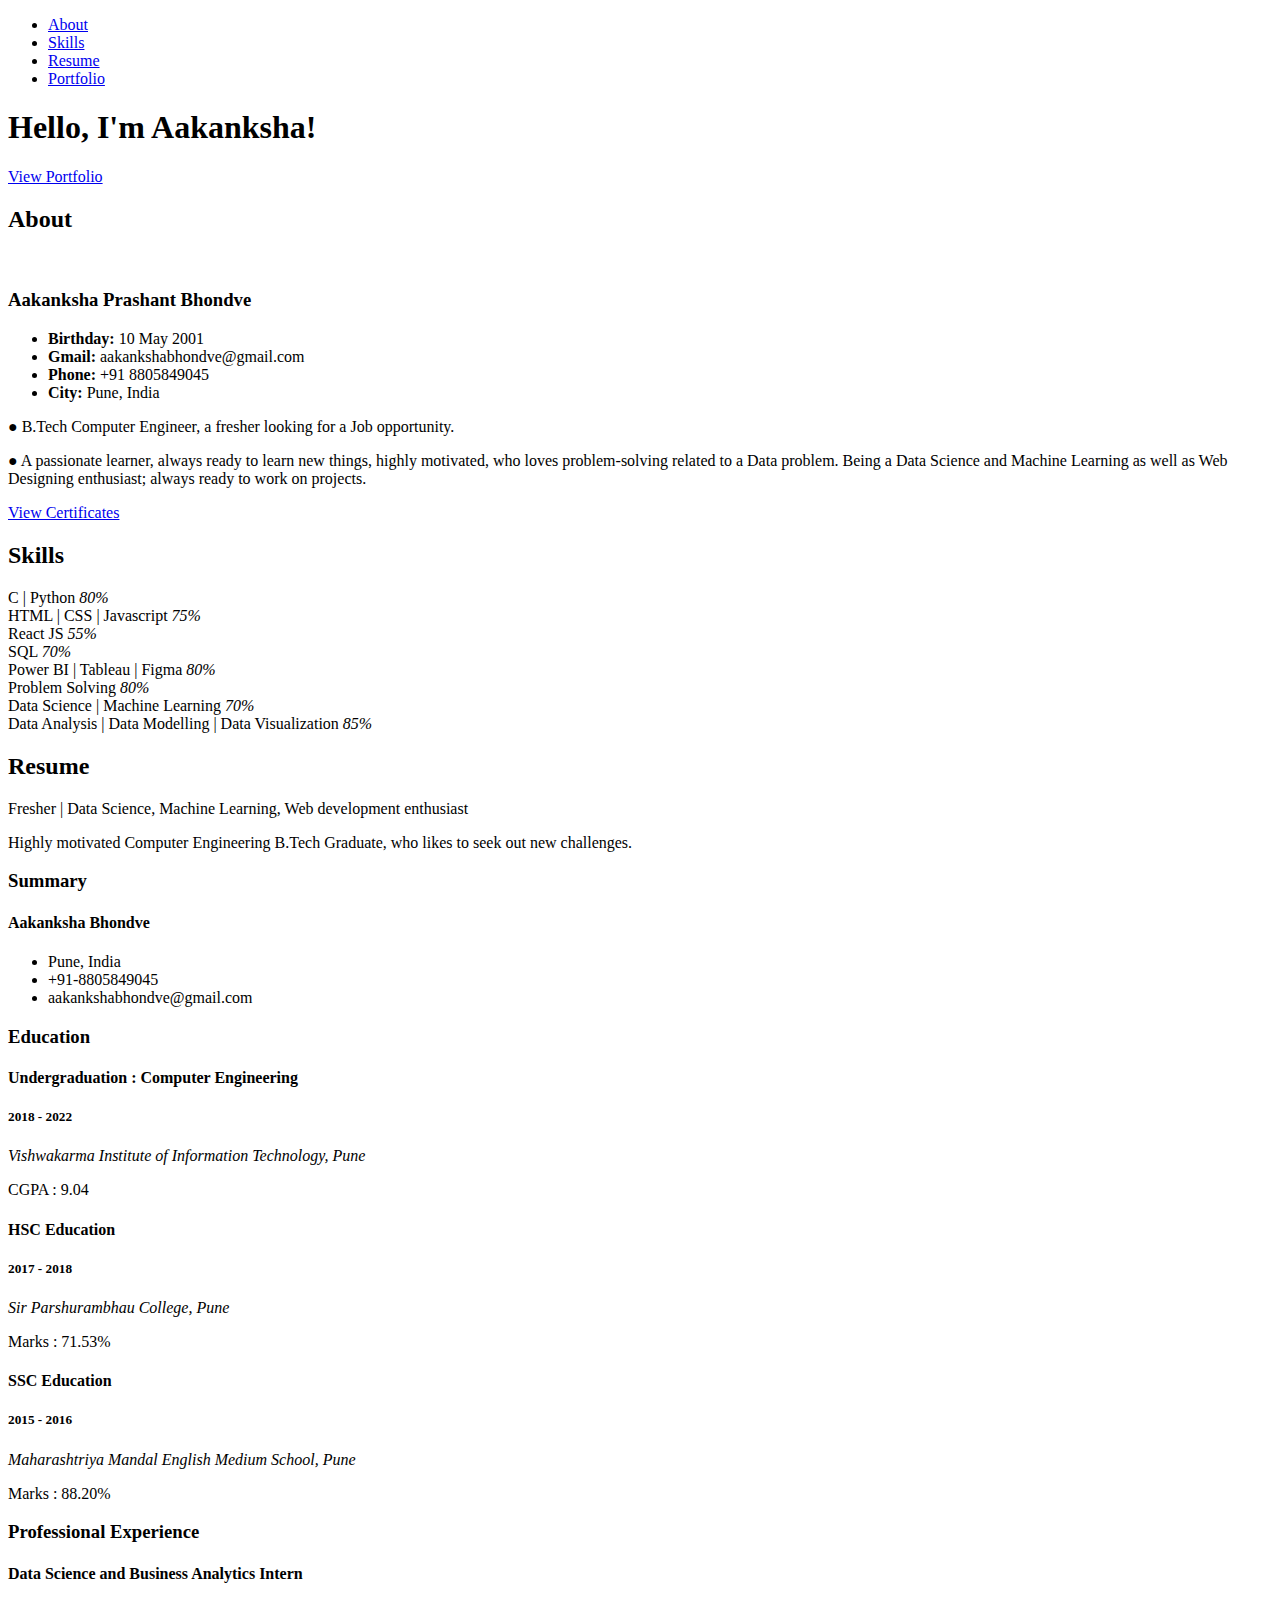
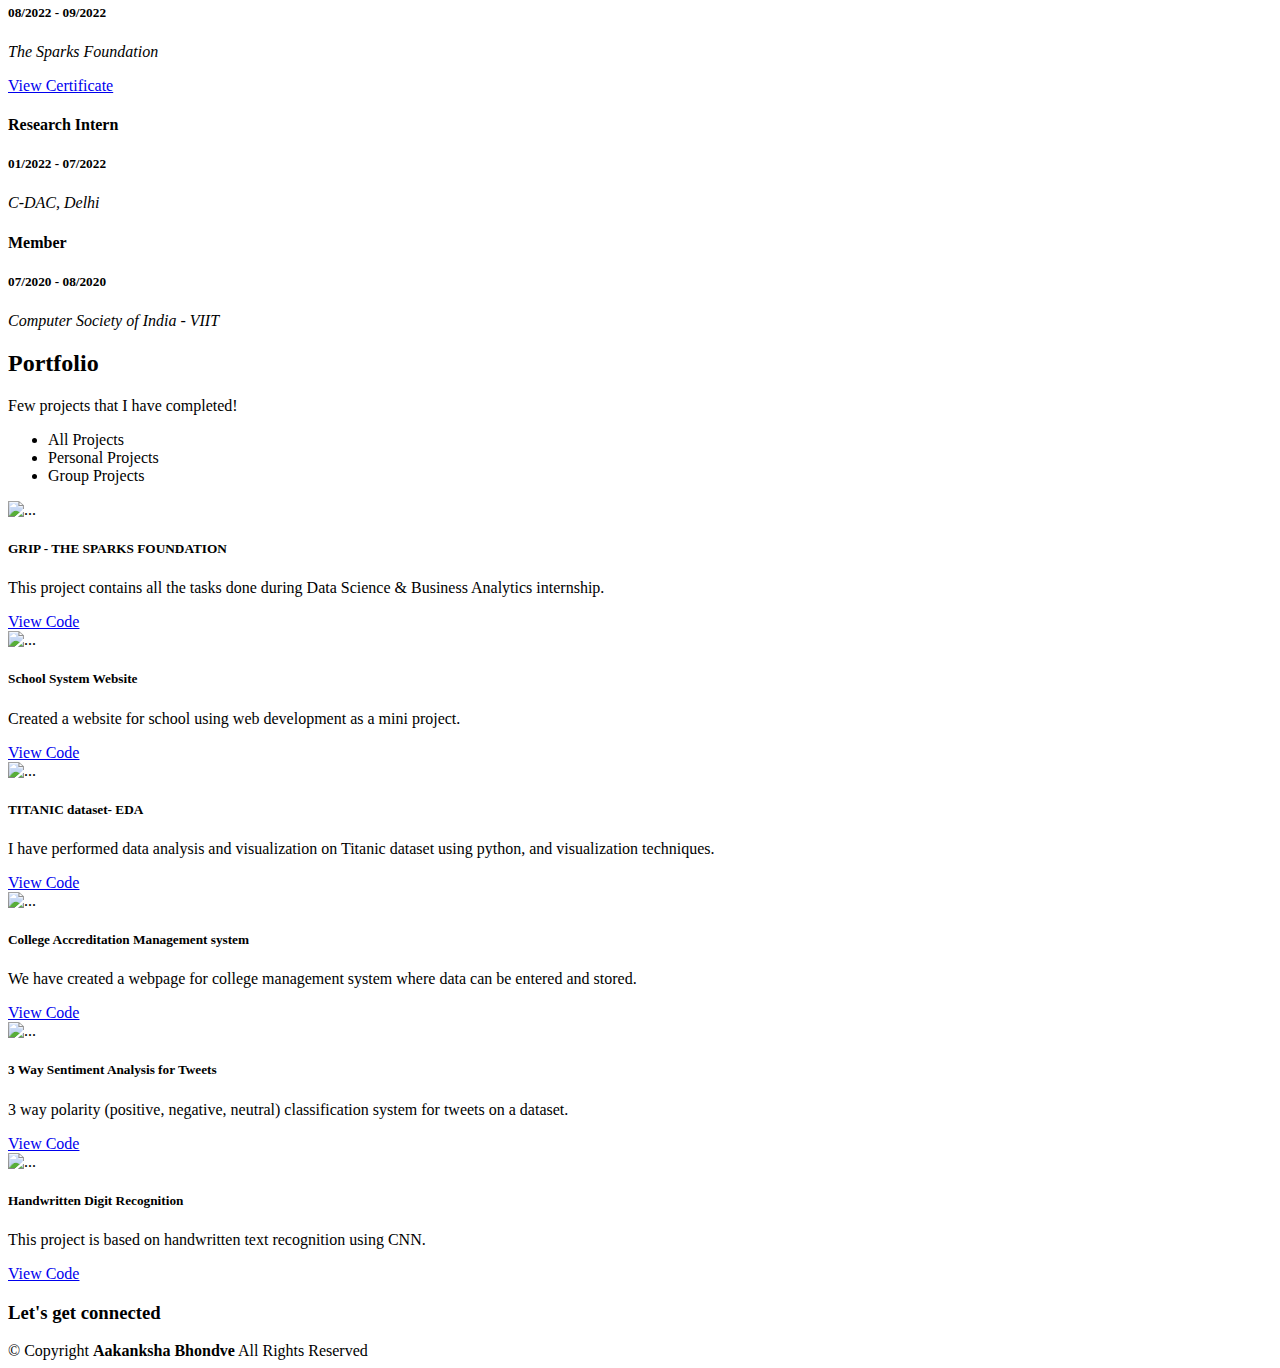
==== index.html @ acc81f08 "Add files via upload" ====
<!DOCTYPE html>
<html lang="en">

<head>
    <meta charset="utf-8">
    <meta content="width=device-width, initial-scale=1.0" name="viewport">

    <link rel="icon" type="image/png" href="assets/img/1.png">
    <title>Aakanksha Bhondve</title>


    <meta content="" name="description">
    <meta content="" name="keywords">

    <!-- Google Fonts -->
    <link href="https://fonts.googleapis.com/css?family=Open+Sans:300,300i,400,400i,600,600i,700,700i|Raleway:300,300i,400,400i,500,500i,600,600i,700,700i|Poppins:300,300i,400,400i,500,500i,600,600i,700,700i" rel="stylesheet">

    <!-- Vendor CSS Files -->
    <link href="assets/vendor/aos/aos.css" rel="stylesheet">
    <link href="assets/vendor/bootstrap/css/bootstrap.min.css" rel="stylesheet">
    <link href="assets/vendor/bootstrap-icons/bootstrap-icons.css" rel="stylesheet">
    <link href="assets/vendor/boxicons/css/boxicons.min.css" rel="stylesheet">
    <link href="assets/vendor/glightbox/css/glightbox.min.css" rel="stylesheet">
    <link href="assets/vendor/swiper/swiper-bundle.min.css" rel="stylesheet">

    <!-- Template Main CSS File -->
    <link href="assets/css/style.css" rel="stylesheet">

</head>

<body>

    <!-- ======= Mobile nav toggle button ======= -->
    <!-- <button type="button" class="mobile-nav-toggle d-xl-none"><i class="bi bi-list mobile-nav-toggle"></i></button> -->
    <i class="bi bi-list mobile-nav-toggle d-xl-none"></i>
    <!-- ======= Header ======= -->
    <header id="header" class="d-flex flex-column justify-content-center">

        <nav id="navbar" class="navbar nav-menu">
            <ul>
                <!-- <li><a href="#hero" class="nav-link scrollto active"><i class="bx bx-home"></i> <span>Home</span></a></li> -->
                <li><a href="#about" class="nav-link scrollto"><i class="bx bx-user"></i> <span>About</span></a></li>
                <li><a href="#skills" class="nav-link scrollto"><i class="bx bx-medal"></i> <span>Skills</span></a></li>
                <li><a href="#resume" class="nav-link scrollto"><i class="bx bx-file"></i> <span>Resume</span></a></li>
                <li><a href="#portfolio" class="nav-link scrollto"><i class="bx bx-code"></i> <span>Portfolio</span></a></li>
            </ul>
        </nav>
        <!-- .nav-menu -->

    </header>
    <!-- End Header -->

    <!-- ======= Hero Section ======= -->
    <section id="hero" class="d-flex flex-column justify-content-center">
        <div class="container" data-aos="zoom-in" data-aos-delay="100">
            <h1>Hello, I'm Aakanksha!</h1>
            <p><span class="typed" data-typed-items="B.Tech Computer Engineer"></span></p>
            <div class="social-links">
                <a href="https://github.com/aakanksha105" class="github"><i class="bx bxl-github"></i></a>
                <a href="https://www.linkedin.com/in/aakanksha-bhondve-654716194" class="linkedin"><i class="bx bxl-linkedin"></i></a>
            </div>
            <span></span>
            <div>
                <a class="btn btn-outline-primary" href="#portfolio" role="button">View Portfolio </a>
            </div>
        </div>
    </section>
    <!-- End Hero -->

    <main id="main">

        <!-- ======= About Section ======= -->
        <section id="about" class="about">
            <div class="container" data-aos="fade-up">

                <div class="section-title">
                    <h2>About</h2>
                </div>

                <div class="row">
                    <div class="col-lg-4">
                        <img src="assets/img/A_B.jpg" class="img-fluid" alt="">
                    </div>
                    <div class="col-lg-8 pt-4 pt-lg-0 content">
                        <h3 clas="bold ">Aakanksha Prashant Bhondve </h3>

                        <div class="row">
                            <div class="col-lg-6">
                                <ul>
                                    <li><i class="bi bi-chevron-right fade-in-right"></i> <strong> Birthday:</strong> <span>10 May 2001</span></li>
                                    <li><i class="bi bi-chevron-right fade-in-right"></i> <strong> Gmail:</strong> <span>aakankshabhondve@gmail.com</span></li>
                                    <li><i class="bi bi-chevron-right fade-in-right"></i> <strong> Phone:</strong> <span>+91 8805849045</span></li>
                                    <li><i class="bi bi-chevron-right fade-in-right"></i> <strong> City:</strong> <span>Pune, India</span></li>
                                </ul>
                            </div>
                        </div>

                        <p>
                            ● B.Tech Computer Engineer, a fresher looking for a Job opportunity. </p>
                        <p>
                            ● A passionate learner, always ready to learn new things, highly motivated, who loves problem-solving related to a Data problem. Being a Data Science and Machine Learning as well as Web Designing enthusiast; always ready to work on projects. </p>
                        <div>
                            <a class="btn btn-outline-primary" href="certificates.html" role="button">View Certificates </a>
                        </div>
                    </div>
                </div>

            </div>
        </section>
        <!-- End About Section -->



        <!-- ======= Skills Section ======= -->
        <section id="skills" class="skills section-bg">
            <div class="container" data-aos="fade-up">

                <div class="section-title">
                    <h2>Skills</h2>

                </div>

                <div class="row skills-content">

                    <div class="col-lg-6">

                        <div class="progress">
                            <span class="skill">C | Python <i class="val">80%</i></span>
                            <div class="progress-bar-wrap">
                                <div class="progress-bar" role="progressbar" aria-valuenow="90" aria-valuemin="0" aria-valuemax="100"></div>
                            </div>
                        </div>

                        <div class="progress">
                            <span class="skill">HTML | CSS | Javascript <i class="val">75%</i></span>
                            <div class="progress-bar-wrap">
                                <div class="progress-bar" role="progressbar" aria-valuenow="75" aria-valuemin="0" aria-valuemax="100"></div>
                            </div>
                        </div>

                        <div class="progress">
                            <span class="skill">React JS <i class="val">55%</i></span>
                            <div class="progress-bar-wrap">
                                <div class="progress-bar" role="progressbar" aria-valuenow="55" aria-valuemin="0" aria-valuemax="100"></div>
                            </div>
                        </div>

                        <div class="progress">
                            <span class="skill">SQL <i class="val">70%</i></span>
                            <div class="progress-bar-wrap">
                                <div class="progress-bar" role="progressbar" aria-valuenow="65" aria-valuemin="0" aria-valuemax="100"></div>
                            </div>
                        </div>

                    </div>

                    <div class="col-lg-6">

                        <div class="progress">
                            <span class="skill"> Power BI | Tableau | Figma <i class="val">80%</i></span>
                            <div class="progress-bar-wrap">
                                <div class="progress-bar" role="progressbar" aria-valuenow="80" aria-valuemin="0" aria-valuemax="100"></div>
                            </div>
                        </div>

                        <div class="progress">
                            <span class="skill"> Problem Solving <i class="val">80%</i></span>
                            <div class="progress-bar-wrap">
                                <div class="progress-bar" role="progressbar" aria-valuenow="85" aria-valuemin="0" aria-valuemax="100"></div>
                            </div>
                        </div>

                        <div class="progress">
                            <span class="skill">Data Science | Machine Learning <i class="val">70%</i></span>
                            <div class="progress-bar-wrap">
                                <div class="progress-bar" role="progressbar" aria-valuenow="70" aria-valuemin="0" aria-valuemax="100"></div>
                            </div>
                        </div>

                        <div class="progress">
                            <span class="skill">Data Analysis | Data Modelling | Data Visualization <i class="val">85%</i></span>
                            <div class="progress-bar-wrap">
                                <div class="progress-bar" role="progressbar" aria-valuenow="85" aria-valuemin="0" aria-valuemax="100"></div>
                            </div>
                        </div>

                    </div>

                </div>

            </div>
        </section>
        <!-- End Skills Section -->

        <!-- ======= Resume Section ======= -->
        <section id="resume" class="resume">
            <div class="container" data-aos="fade-up">

                <div class="section-title">
                    <h2>Resume</h2>
                    <p>Fresher | Data Science, Machine Learning, Web development enthusiast</p>
                    <p> Highly motivated Computer Engineering B.Tech Graduate, who likes to seek out new challenges.</p>
                </div>

                <div class="row">
                    <div class="col-lg-6">
                        <h3 class="resume-title">Summary</h3>
                        <div class="resume-item pb-0">
                            <h4>Aakanksha Bhondve</h4>

                            <ul>
                                <li>Pune, India</li>
                                <li>+91-8805849045</li>
                                <li>aakankshabhondve@gmail.com</li>
                            </ul>
                        </div>

                        <h3 class="resume-title">Education</h3>
                        <div class="resume-item">
                            <h4>Undergraduation : Computer Engineering</h4>
                            <h5>2018 - 2022</h5>
                            <p><em>Vishwakarma Institute of Information Technology, Pune</em></p>
                            <a class="btn btn-primary" role="button">CGPA : 9.04</a>
                        </div>
                        <div class="resume-item">
                            <h4>HSC Education</h4>
                            <h5>2017 - 2018</h5>
                            <p><em>Sir Parshurambhau College, Pune</em></p>
                            <a class="btn btn-primary" role="button">Marks : 71.53%</a>
                        </div>
                        <div class="resume-item">
                            <h4>SSC Education</h4>
                            <h5>2015 - 2016</h5>
                            <p><em>Maharashtriya Mandal English Medium School, Pune</em></p>
                            <a class="btn btn-primary" role="button">Marks : 88.20%</a>
                        </div>
                    </div>
                    <div class="col-lg-6">
                        <h3 class="resume-title">Professional Experience</h3>




                        <div class="resume-item">
                            <h4>Data Science and Business Analytics Intern</h4>
                            <h5>08/2022 - 09/2022</h5>
                            <p><em>The Sparks Foundation </em></p>

                            <a class="btn btn-primary" href="https://truecertificates.com/verified/AVPKH3589D" role="button">View Certificate</a>
                            <!-- <a class="btn btn-primary" href="#" role="button">View completion Certificate</a> -->
                        </div>

                        <div class="resume-item">
                            <h4>Research Intern</h4>
                            <h5>01/2022 - 07/2022</h5>
                            <p><em> C-DAC, Delhi</em></p>
                            <!-- <a class="btn btn-primary" href="#" role="button">Letter of Appreciation</a>
                           <a class="btn btn-primary" href="#" role="button">View Certificate</a> -->
                        </div>

                        <div class="resume-item">
                            <h4>Member</h4>
                            <h5>07/2020 - 08/2020</h5>
                            <p><em>Computer Society of India - VIIT </em></p>


                        </div>

                    </div>
                </div>

            </div>
        </section>
        <!-- End Resume Section -->



        <!-- ======= Portfolio Section ======= -->
        <section id="portfolio" class="portfolio section-bg">
            <div class="container" data-aos="fade-up">

                <div class="section-title">
                    <h2>Portfolio</h2>

                    <p>Few projects that I have completed!</p>
                </div>

                <div class="row">
                    <div class="col-lg-12 d-flex justify-content-center" data-aos="fade-up" data-aos-delay="100">
                        <ul id="portfolio-flters">
                            <li data-filter="*" class="filter-active">All Projects</li>
                            <li data-filter=".filter-self">Personal Projects</li>
                            <li data-filter=".filter-grp">Group Projects</li>
                        </ul>
                    </div>
                </div>

                <div class="row portfolio-container" data-aos="fade-up" data-aos-delay="200">

                    <div class="col-lg-4 col-md-6 portfolio-item filter-self">
                        <div class="card">
                            <img src="assets/img/tsf.png" class="card-img-top" alt="...">
                            <div class="card-body">
                                <h5 class="card-title">GRIP - THE SPARKS FOUNDATION </h5>
                                <p class="card-text">This project contains all the tasks done during Data Science & Business Analytics internship.</p>
                            </div>
                            <div class="card-footer">

                                <a class="btn btn-outline-secondary" href="https://github.com/aakanksha105/GRIP-The-Sparks-Foundation" role="button">View Code</a>
                            </div>
                        </div>
                    </div>

                    <div class="col-lg-4 col-md-6 portfolio-item filter-grp">
                        <div class="card">
                            <img src="https://images.pexels.com/photos/3862132/pexels-photo-3862132.jpeg?auto=compress&cs=tinysrgb&dpr=2&h=650&w=940" class="card-img-top" alt="...">
                            <div class="card-body">
                                <h5 class="card-title">School System Website</h5>
                                <p class="card-text"> Created a website for school using web development as a mini project. </p>
                            </div>
                            <div class="card-footer">

                                <a class="btn btn-outline-secondary" href="https://github.com/aakanksha105/School-system-website" role="button">View Code</a>
                            </div>
                        </div>
                    </div>

                    <div class="col-lg-4 col-md-6 portfolio-item filter-self">
                        <div class="card">
                            <img src="assets/img/titanic.jfif" class="card-img-top" alt="...">
                            <div class="card-body">
                                <h5 class="card-title">TITANIC dataset- EDA</h5>
                                <p class="card-text">I have performed data analysis and visualization on Titanic dataset using python, and visualization techniques.</p>
                            </div>
                            <div class="card-footer">

                                <a class="btn btn-outline-secondary" href="https://github.com/aakanksha105/Titanic-dataset---EDA" role="button">View Code</a>
                            </div>
                        </div>
                    </div>

                    <div class="col-lg-4 col-md-6 portfolio-item filter-grp">
                        <div class="card">
                            <img src="https://images.pexels.com/photos/3862132/pexels-photo-3862132.jpeg?auto=compress&cs=tinysrgb&dpr=2&h=650&w=940" class="card-img-top" alt="...">
                            <div class="card-body">
                                <h5 class="card-title">College Accreditation Management system</h5>
                                <p class="card-text">We have created a webpage for college management system where data can be entered and stored. </p>
                            </div>
                            <div class="card-footer">

                                <a class="btn btn-outline-secondary" href="https://github.com/aakanksha105/B.Tech-Project" role="button">View Code</a>
                            </div>
                        </div>
                    </div>

                    <div class="col-lg-4 col-md-6 portfolio-item filter-self">
                        <div class="card">
                            <img src="assets/img/3way.jpg" class="card-img-top" alt="...">
                            <div class="card-body">
                                <h5 class="card-title">3 Way Sentiment Analysis for Tweets</h5>
                                <p class="card-text">3 way polarity (positive, negative, neutral) classification system for tweets on a dataset.</p>
                            </div>
                            <div class="card-footer">

                                <a class="btn btn-outline-secondary" href="https://github.com/aakanksha105/3-Way-Sentiment-Analysis-for-Tweets" role="button">View Code</a>
                            </div>
                        </div>
                    </div>


                    <div class="col-lg-4 col-md-6 portfolio-item filter-grp">
                        <div class="card">
                            <img src="assets/img/tr.png" class="card-img-top" alt="...">
                            <div class="card-body">
                                <h5 class="card-title">Handwritten Digit Recognition</h5>
                                <p class="card-text">This project is based on handwritten text recognition using CNN.</p>
                            </div>
                            <div class="card-footer">
                                <a class="btn btn-outline-secondary" href="https://github.com/aakanksha105/Handwritten-Digit-Recognition" role="button">View Code</a>

                            </div>
                        </div>
                    </div>




                </div>

            </div>
        </section>
        <!-- End Portfolio Section -->





    </main>
    <!-- End #main -->

    <!-- ======= Footer ======= -->
    <footer id="footer">
        <div class="container">
            </h3>
            <h3>Let's get connected </h3>
            <p></p>
            <div class="social-links">
                <a href="https://github.com/aakanksha105" class="github"><i class="bx bxl-github"></i></a>
                <a href="https://www.linkedin.com/in/aakanksha-bhondve-654716194" class="linkedin"><i class="bx bxl-linkedin"></i></a>
                <a href="mailto:aakankshabhondve@gmail.com" class="mail"><i class="bx bx-mail-send"></i></a>
            </div>
            <div class="copyright">
                &copy; Copyright <strong><span>Aakanksha Bhondve</span></strong> All Rights Reserved
            </div>
            <div class="credits">
            </div>
        </div>
    </footer>
    <!-- End Footer -->

    <div id="preloader"></div>
    <a href="#" class="back-to-top d-flex align-items-center justify-content-center"><i class="bi bi-arrow-up-short"></i></a>

    <!-- Vendor JS Files -->
    <script src="assets/vendor/aos/aos.js"></script>
    <script src="assets/vendor/bootstrap/js/bootstrap.bundle.min.js"></script>
    <script src="assets/vendor/glightbox/js/glightbox.min.js"></script>
    <script src="assets/vendor/isotope-layout/isotope.pkgd.min.js"></script>
    <script src="assets/vendor/php-email-form/validate.js"></script>
    <script src="assets/vendor/purecounter/purecounter.js"></script>
    <script src="assets/vendor/swiper/swiper-bundle.min.js"></script>
    <script src="assets/vendor/typed.js/typed.min.js"></script>
    <script src="assets/vendor/waypoints/noframework.waypoints.js"></script>

    <!-- Template Main JS File -->
    <script src="assets/js/main.js"></script>

</body>

</html>
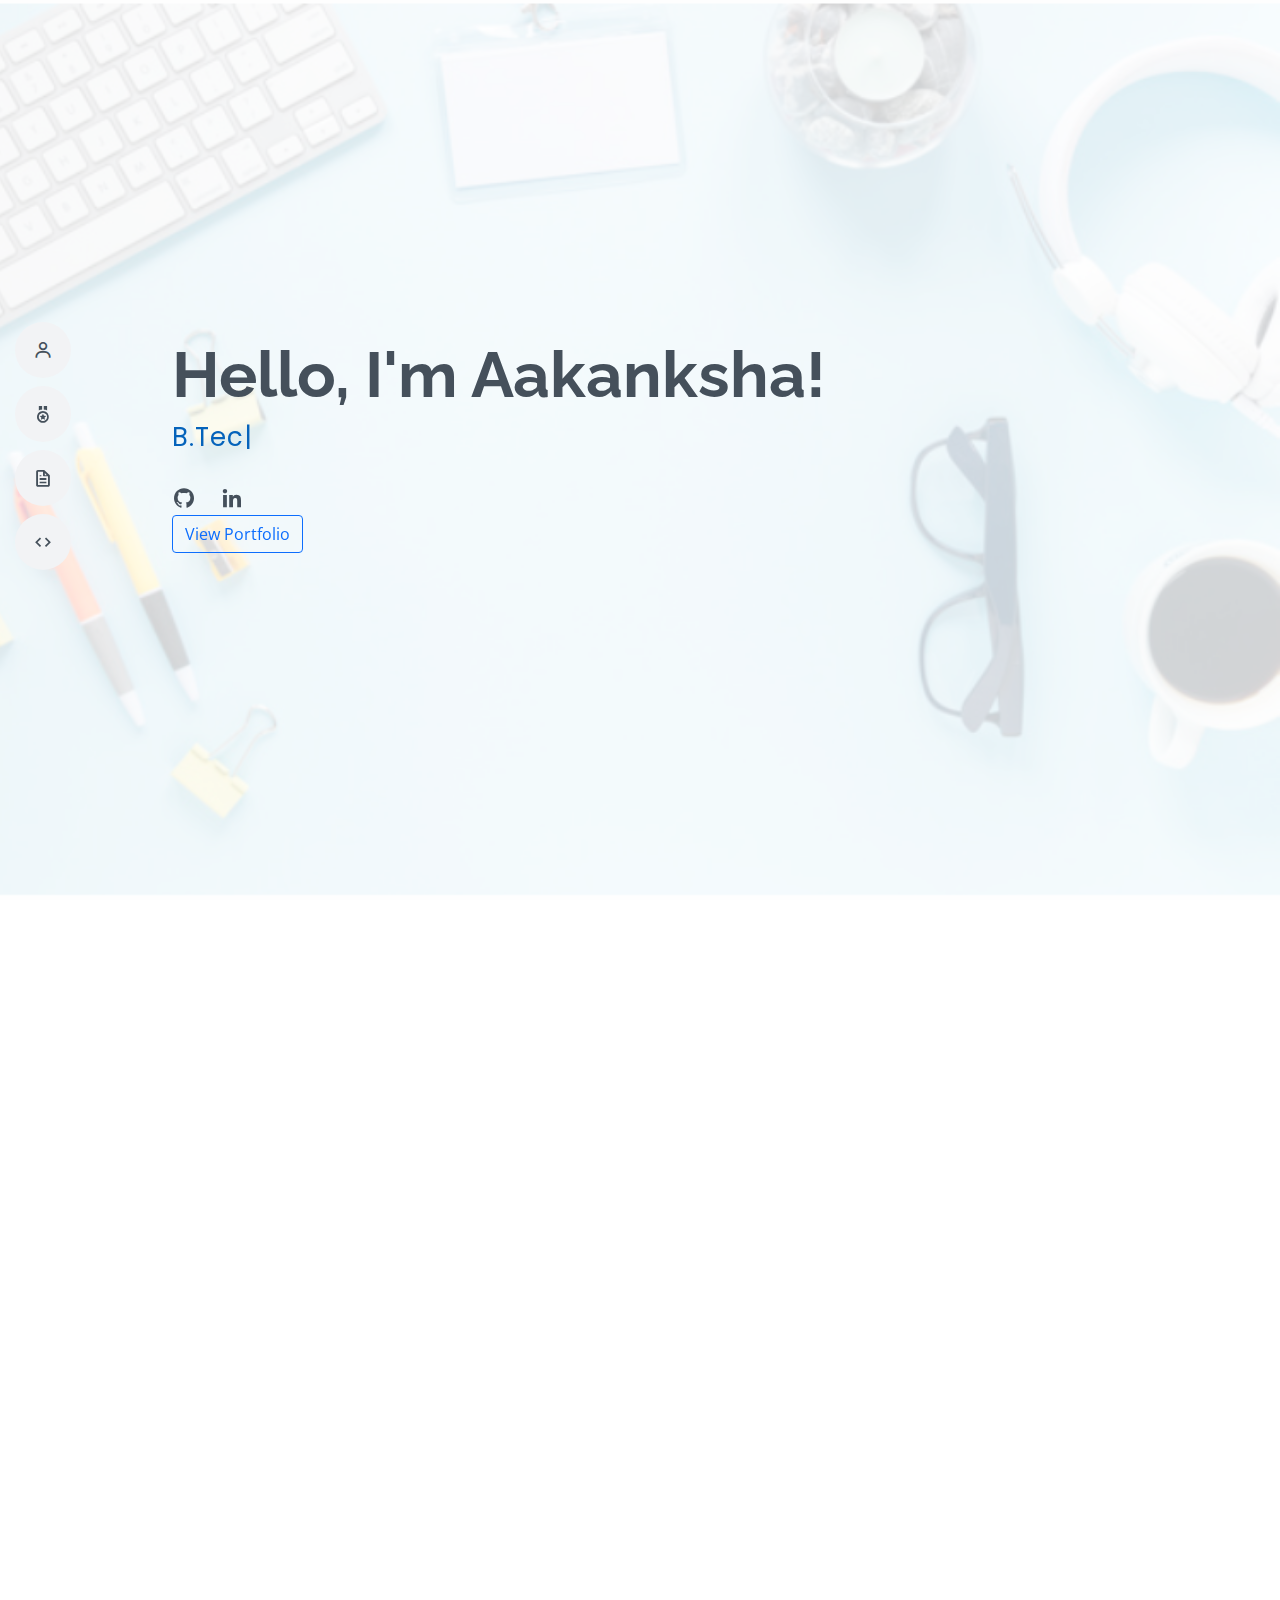
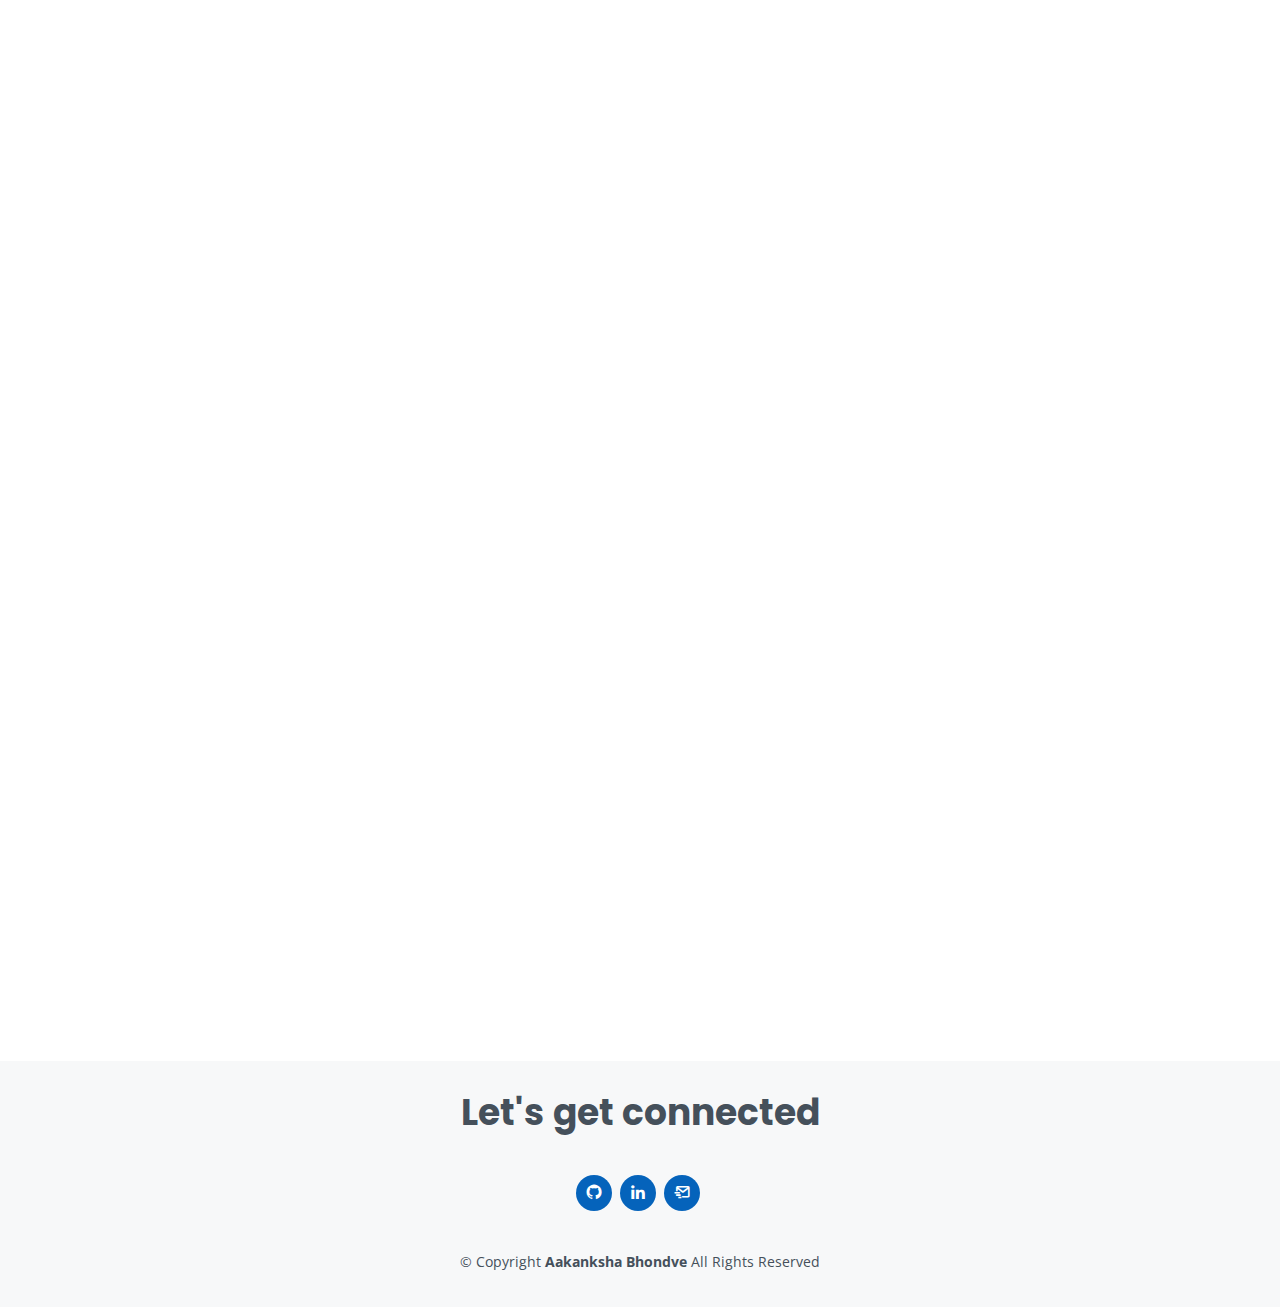
==== commit 04405fcf: "Update index.html" ====
--- a/index.html
+++ b/index.html
@@ -246,8 +246,9 @@
                             <h5>08/2022 - 09/2022</h5>
                             <p><em>The Sparks Foundation </em></p>
 
-                            <a class="btn btn-primary" href="https://truecertificates.com/verified/AVPKH3589D" role="button">View Certificate</a>
-                            <!-- <a class="btn btn-primary" href="#" role="button">View completion Certificate</a> -->
+                            <a class="btn btn-primary" href="https://truecertificates.com/verified/AVPKH3589D" role="button">View offer Letter</a>
+                            <a class="btn btn-primary" href="https://truecertificates.com/verified/TYDZED5UKD" role="button">View completion Certificate</a>
+                       
                         </div>
 
                         <div class="resume-item">
@@ -437,4 +438,4 @@
 
 </body>
 
-</html>+</html>
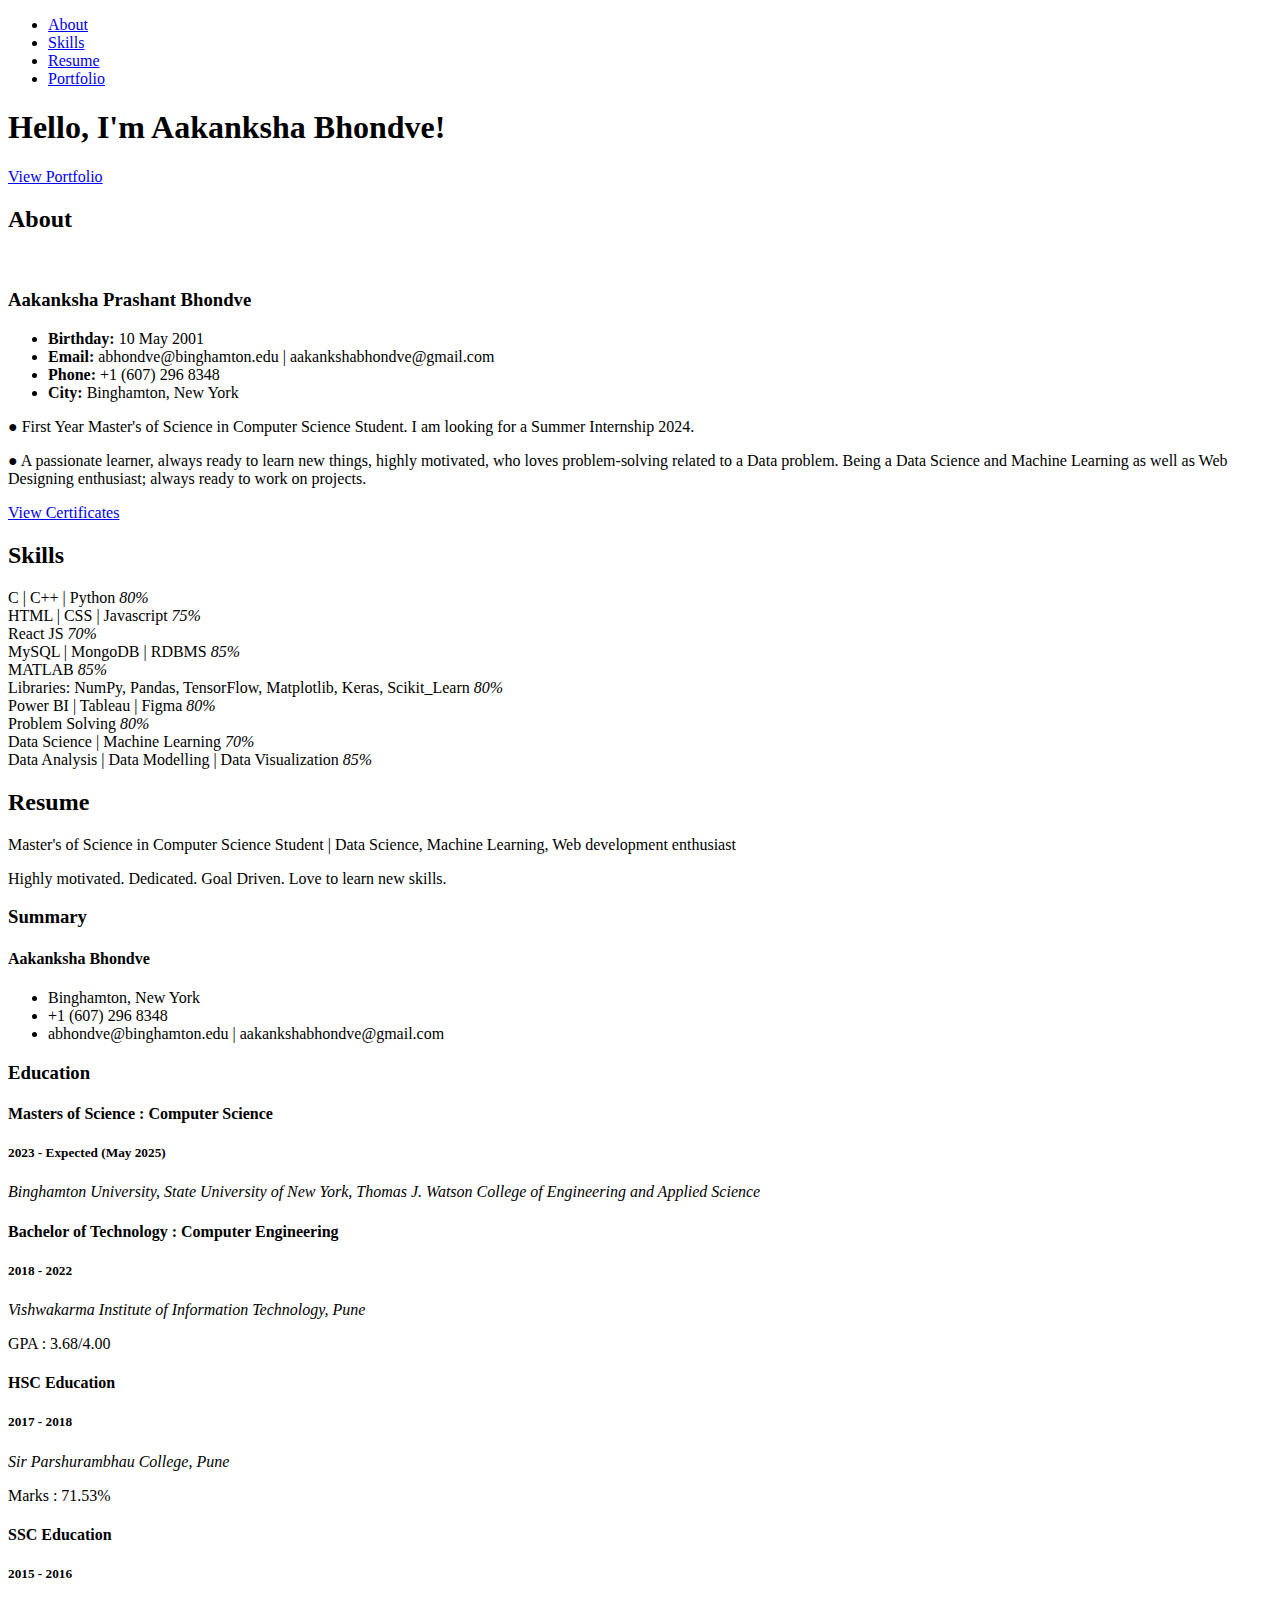
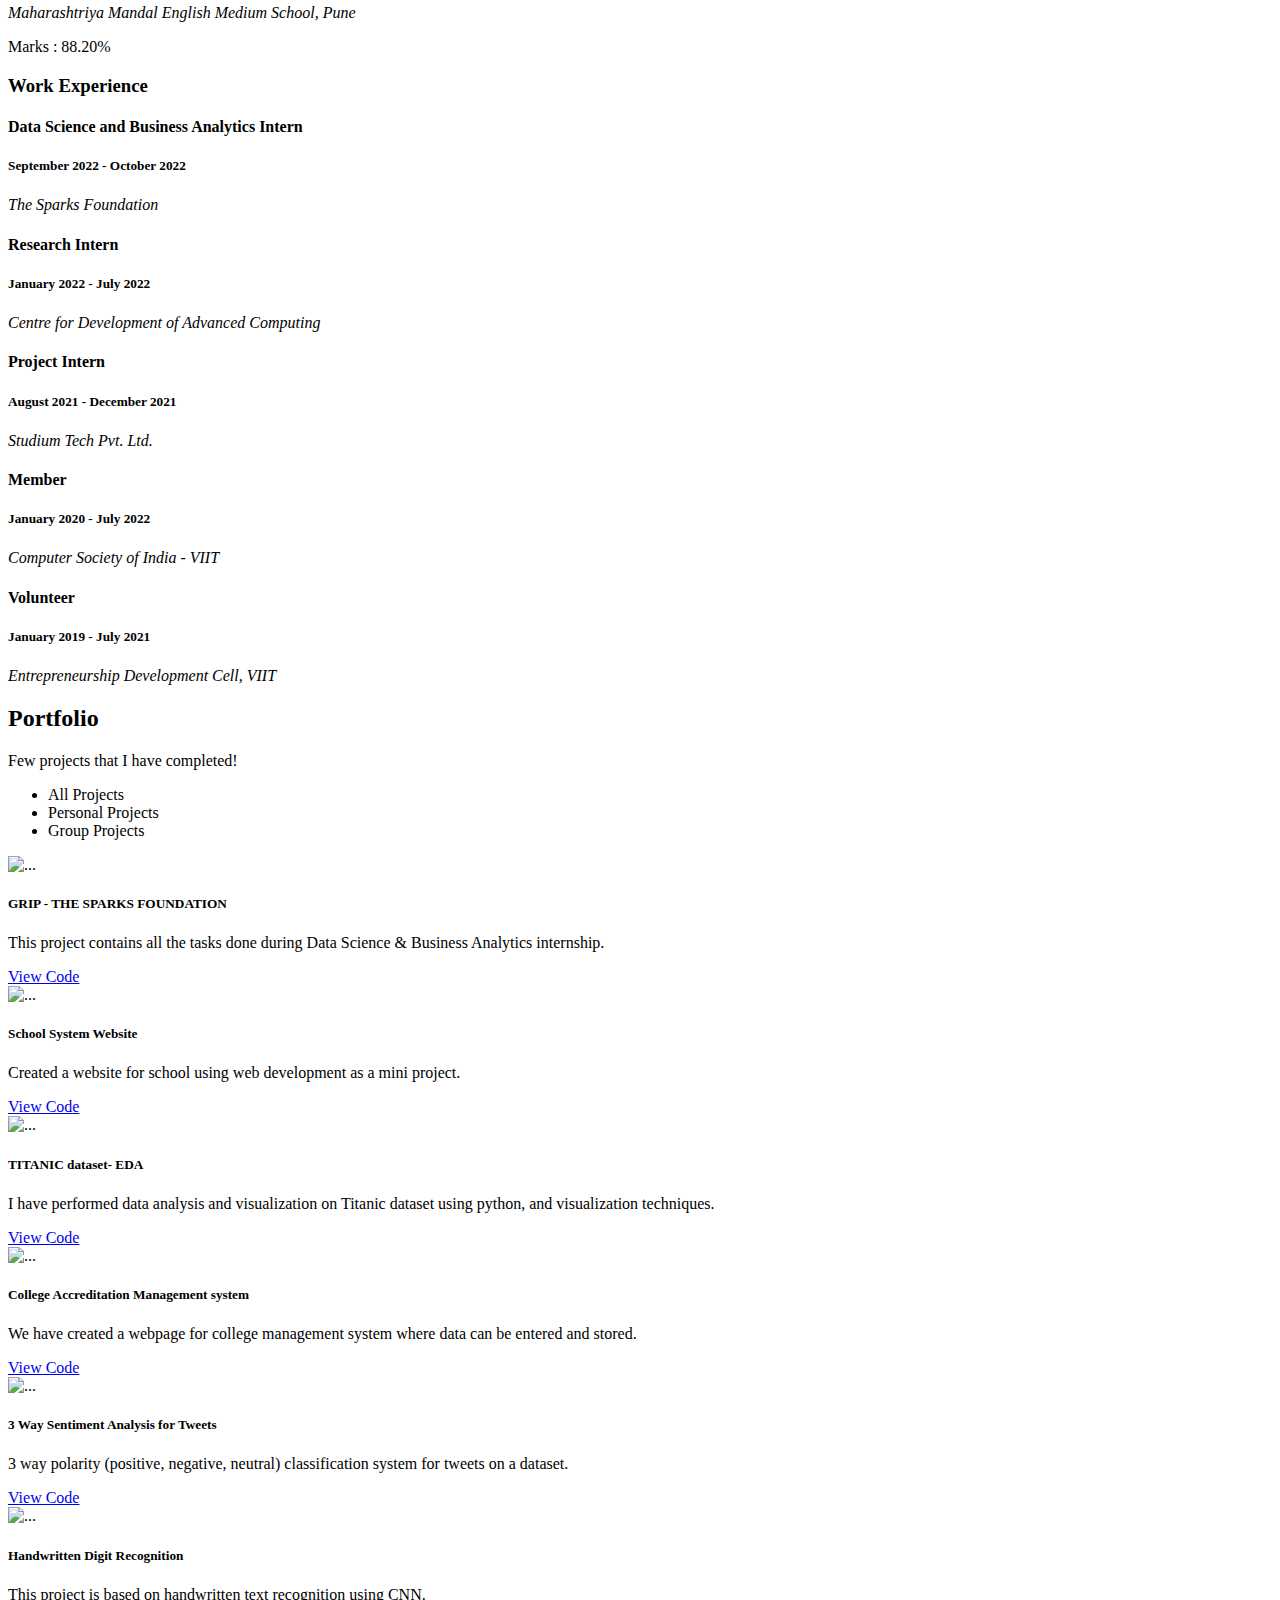
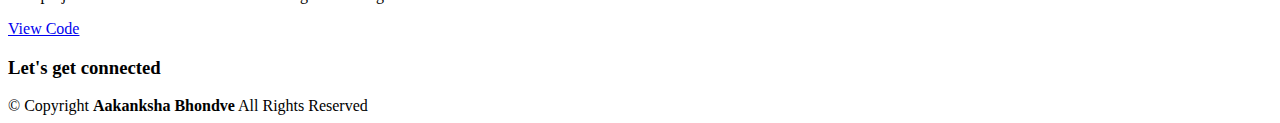
==== commit 0ff72fb4: "Add files via upload" ====
--- a/index.html
+++ b/index.html
@@ -53,8 +53,8 @@
     <!-- ======= Hero Section ======= -->
     <section id="hero" class="d-flex flex-column justify-content-center">
         <div class="container" data-aos="zoom-in" data-aos-delay="100">
-            <h1>Hello, I'm Aakanksha!</h1>
-            <p><span class="typed" data-typed-items="B.Tech Computer Engineer"></span></p>
+            <h1>Hello, I'm Aakanksha Bhondve!</h1>
+            <p><span class="typed" data-typed-items="Master's of Science in Computer Science Student"></span></p>
             <div class="social-links">
                 <a href="https://github.com/aakanksha105" class="github"><i class="bx bxl-github"></i></a>
                 <a href="https://www.linkedin.com/in/aakanksha-bhondve-654716194" class="linkedin"><i class="bx bxl-linkedin"></i></a>
@@ -88,15 +88,15 @@
                             <div class="col-lg-6">
                                 <ul>
                                     <li><i class="bi bi-chevron-right fade-in-right"></i> <strong> Birthday:</strong> <span>10 May 2001</span></li>
-                                    <li><i class="bi bi-chevron-right fade-in-right"></i> <strong> Gmail:</strong> <span>aakankshabhondve@gmail.com</span></li>
-                                    <li><i class="bi bi-chevron-right fade-in-right"></i> <strong> Phone:</strong> <span>+91 8805849045</span></li>
-                                    <li><i class="bi bi-chevron-right fade-in-right"></i> <strong> City:</strong> <span>Pune, India</span></li>
+                                    <li><i class="bi bi-chevron-right fade-in-right"></i> <strong> Email:</strong> <span>abhondve@binghamton.edu | aakankshabhondve@gmail.com</span></li>
+                                    <li><i class="bi bi-chevron-right fade-in-right"></i> <strong> Phone:</strong> <span>+1 (607) 296 8348</span></li>
+                                    <li><i class="bi bi-chevron-right fade-in-right"></i> <strong> City:</strong> <span>Binghamton, New York</span></li>
                                 </ul>
                             </div>
                         </div>
 
                         <p>
-                            ● B.Tech Computer Engineer, a fresher looking for a Job opportunity. </p>
+                            ● First Year Master's of Science in Computer Science Student. I am looking for a Summer Internship 2024. </p>
                         <p>
                             ● A passionate learner, always ready to learn new things, highly motivated, who loves problem-solving related to a Data problem. Being a Data Science and Machine Learning as well as Web Designing enthusiast; always ready to work on projects. </p>
                         <div>
@@ -125,9 +125,9 @@
                     <div class="col-lg-6">
 
                         <div class="progress">
-                            <span class="skill">C | Python <i class="val">80%</i></span>
-                            <div class="progress-bar-wrap">
-                                <div class="progress-bar" role="progressbar" aria-valuenow="90" aria-valuemin="0" aria-valuemax="100"></div>
+                            <span class="skill">C | C++ | Python <i class="val">80%</i></span>
+                            <div class="progress-bar-wrap">
+                                <div class="progress-bar" role="progressbar" aria-valuenow="80" aria-valuemin="0" aria-valuemax="100"></div>
                             </div>
                         </div>
 
@@ -139,16 +139,23 @@
                         </div>
 
                         <div class="progress">
-                            <span class="skill">React JS <i class="val">55%</i></span>
-                            <div class="progress-bar-wrap">
-                                <div class="progress-bar" role="progressbar" aria-valuenow="55" aria-valuemin="0" aria-valuemax="100"></div>
-                            </div>
-                        </div>
-
-                        <div class="progress">
-                            <span class="skill">SQL <i class="val">70%</i></span>
-                            <div class="progress-bar-wrap">
-                                <div class="progress-bar" role="progressbar" aria-valuenow="65" aria-valuemin="0" aria-valuemax="100"></div>
+                            <span class="skill">React JS <i class="val">70%</i></span>
+                            <div class="progress-bar-wrap">
+                                <div class="progress-bar" role="progressbar" aria-valuenow="70" aria-valuemin="0" aria-valuemax="100"></div>
+                            </div>
+                        </div>
+
+                        <div class="progress">
+                            <span class="skill">MySQL | MongoDB | RDBMS <i class="val">85%</i></span>
+                            <div class="progress-bar-wrap">
+                                <div class="progress-bar" role="progressbar" aria-valuenow="85" aria-valuemin="0" aria-valuemax="100"></div>
+                            </div>
+                        </div>
+
+                        <div class="progress">
+                            <span class="skill">MATLAB <i class="val">85%</i></span>
+                            <div class="progress-bar-wrap">
+                                <div class="progress-bar" role="progressbar" aria-valuenow="85" aria-valuemin="0" aria-valuemax="100"></div>
                             </div>
                         </div>
 
@@ -157,6 +164,13 @@
                     <div class="col-lg-6">
 
                         <div class="progress">
+                            <span class="skill">Libraries: NumPy, Pandas, TensorFlow, Matplotlib, Keras, Scikit_Learn <i class="val">80%</i></span>
+                            <div class="progress-bar-wrap">
+                                <div class="progress-bar" role="progressbar" aria-valuenow="80" aria-valuemin="0" aria-valuemax="100"></div>
+                            </div>
+                        </div>
+
+                        <div class="progress">
                             <span class="skill"> Power BI | Tableau | Figma <i class="val">80%</i></span>
                             <div class="progress-bar-wrap">
                                 <div class="progress-bar" role="progressbar" aria-valuenow="80" aria-valuemin="0" aria-valuemax="100"></div>
@@ -166,7 +180,7 @@
                         <div class="progress">
                             <span class="skill"> Problem Solving <i class="val">80%</i></span>
                             <div class="progress-bar-wrap">
-                                <div class="progress-bar" role="progressbar" aria-valuenow="85" aria-valuemin="0" aria-valuemax="100"></div>
+                                <div class="progress-bar" role="progressbar" aria-valuenow="80" aria-valuemin="0" aria-valuemax="100"></div>
                             </div>
                         </div>
 
@@ -198,8 +212,8 @@
 
                 <div class="section-title">
                     <h2>Resume</h2>
-                    <p>Fresher | Data Science, Machine Learning, Web development enthusiast</p>
-                    <p> Highly motivated Computer Engineering B.Tech Graduate, who likes to seek out new challenges.</p>
+                    <p>Master's of Science in Computer Science Student | Data Science, Machine Learning, Web development enthusiast</p>
+                    <p> Highly motivated. Dedicated. Goal Driven. Love to learn new skills.</p>
                 </div>
 
                 <div class="row">
@@ -209,18 +223,25 @@
                             <h4>Aakanksha Bhondve</h4>
 
                             <ul>
-                                <li>Pune, India</li>
-                                <li>+91-8805849045</li>
-                                <li>aakankshabhondve@gmail.com</li>
+                                <li>Binghamton, New York</li>
+                                <li>+1 (607) 296 8348</li>
+                                <li>abhondve@binghamton.edu | aakankshabhondve@gmail.com</li>
                             </ul>
                         </div>
 
                         <h3 class="resume-title">Education</h3>
                         <div class="resume-item">
-                            <h4>Undergraduation : Computer Engineering</h4>
+                            <h4>Masters of Science : Computer Science</h4>
+                            <h5>2023 - Expected (May 2025)</h5>
+                            <p><em>Binghamton University, State University of New York, Thomas J. Watson College of Engineering and Applied Science</em></p>
+                            <!-- <a class="btn btn-primary" role="button">CGPA : 9.04</a> -->
+                        </div>
+
+                        <div class="resume-item">
+                            <h4>Bachelor of Technology : Computer Engineering</h4>
                             <h5>2018 - 2022</h5>
                             <p><em>Vishwakarma Institute of Information Technology, Pune</em></p>
-                            <a class="btn btn-primary" role="button">CGPA : 9.04</a>
+                            <a class="btn btn-primary" role="button">GPA : 3.68/4.00</a>
                         </div>
                         <div class="resume-item">
                             <h4>HSC Education</h4>
@@ -236,33 +257,42 @@
                         </div>
                     </div>
                     <div class="col-lg-6">
-                        <h3 class="resume-title">Professional Experience</h3>
-
-
+                        <h3 class="resume-title">Work Experience</h3>
 
 
                         <div class="resume-item">
                             <h4>Data Science and Business Analytics Intern</h4>
-                            <h5>08/2022 - 09/2022</h5>
+                            <h5>September 2022 - October 2022</h5>
                             <p><em>The Sparks Foundation </em></p>
 
-                            <a class="btn btn-primary" href="https://truecertificates.com/verified/AVPKH3589D" role="button">View offer Letter</a>
-                            <a class="btn btn-primary" href="https://truecertificates.com/verified/TYDZED5UKD" role="button">View completion Certificate</a>
-                       
+                            <!-- <a class="btn btn-primary" href="https://truecertificates.com/verified/AVPKH3589D" role="button">View offer Letter</a>
+                            <a class="btn btn-primary" href="https://truecertificates.com/verified/TYDZED5UKD" role="button">View completion Certificate</a> -->
                         </div>
 
                         <div class="resume-item">
                             <h4>Research Intern</h4>
-                            <h5>01/2022 - 07/2022</h5>
-                            <p><em> C-DAC, Delhi</em></p>
+                            <h5>January 2022 - July 2022</h5>
+                            <p><em> Centre for Development of Advanced Computing</em></p>
                             <!-- <a class="btn btn-primary" href="#" role="button">Letter of Appreciation</a>
                            <a class="btn btn-primary" href="#" role="button">View Certificate</a> -->
                         </div>
 
                         <div class="resume-item">
+                            <h4>Project Intern</h4>
+                            <h5>August 2021 - December 2021</h5>
+                            <p><em>Studium Tech Pvt. Ltd. </em></p>
+
+                        </div>
+
+                        <div class="resume-item">
                             <h4>Member</h4>
-                            <h5>07/2020 - 08/2020</h5>
+                            <h5>January 2020 - July 2022</h5>
                             <p><em>Computer Society of India - VIIT </em></p>
+                        </div>
+                        <div class="resume-item">
+                            <h4>Volunteer</h4>
+                            <h5>January 2019 - July 2021</h5>
+                            <p><em>Entrepreneurship Development Cell, VIIT </em></p>
 
 
                         </div>
@@ -438,4 +468,4 @@
 
 </body>
 
-</html>
+</html>